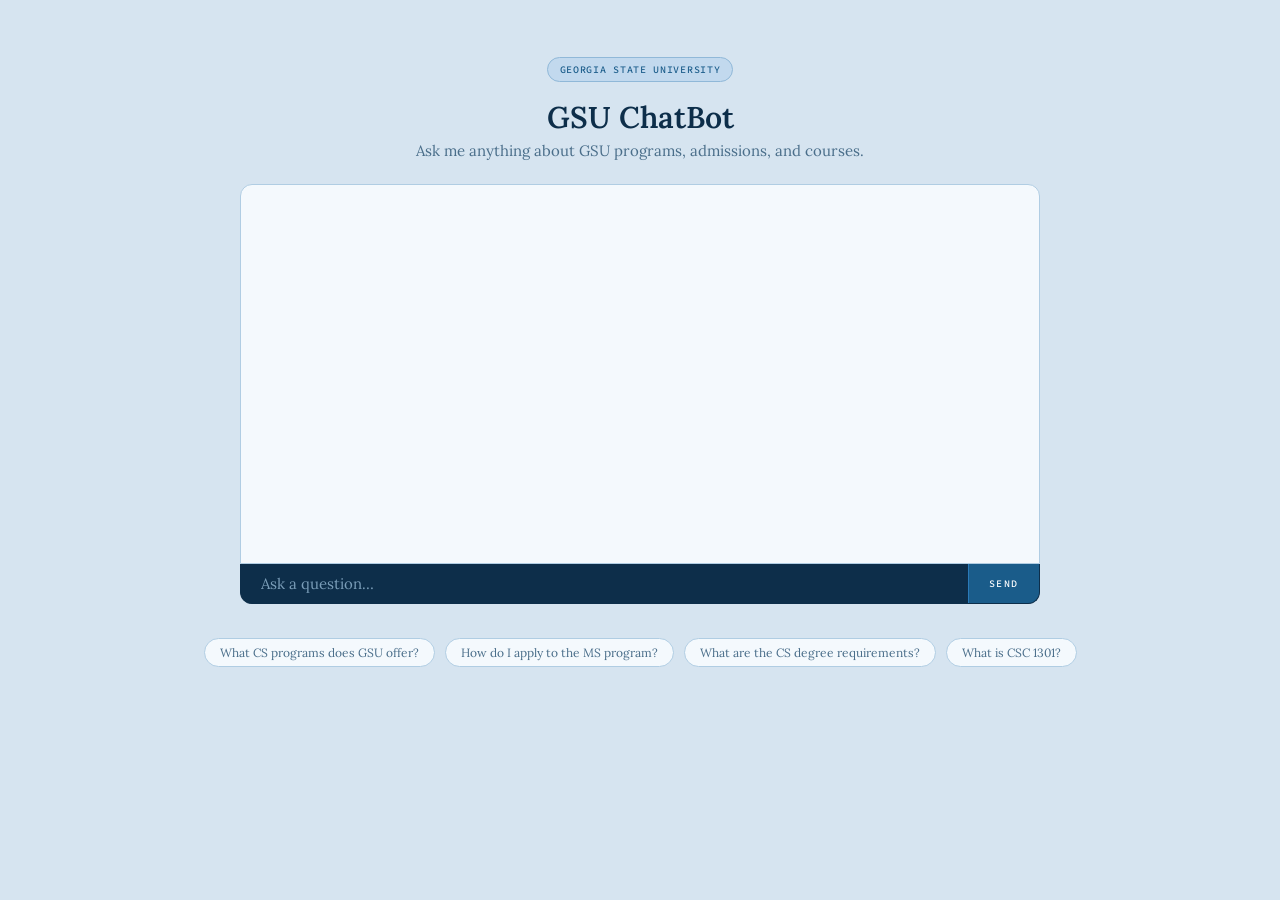
==== chat.html @ f932c7b4 "Run side combined from other branch to make main" ====
<!DOCTYPE html>
<html lang="en">
<head>
<meta charset="UTF-8"/>
<meta name="viewport" content="width=device-width, initial-scale=1.0"/>
<title>GSU ChatBot</title>
<style>
@import url('https://fonts.googleapis.com/css2?family=Lora:wght@400;500;600&family=Source+Code+Pro:wght@400;500&display=swap');
*, *::before, *::after {
  box-sizing: border-box;
  margin: 0;
  padding: 0;
}
body {
  font-family: 'Lora', serif;
  background: #D6E4F0;
  display: flex;
  flex-direction: column;
  align-items: center;
  min-height: 100vh;
  padding: 25px;
  color: #0D2E4A;
}
header {
  width: 100%;
  max-width: 800px;
  padding: 2rem 1rem 1.5rem;
  text-align: center;
}
.logo-badge {
  display: inline-block;
  background: #C2D9EE;
  color: #1A5C8A;
  font-size: 10px;
  font-weight: 500;
  padding: 5px 12px;
  border-radius: 20px;
  border: 1px solid #90B8D8;
  margin-bottom: 1rem;
  letter-spacing: 0.07em;
  font-family: 'Source Code Pro', monospace;
}
h1 {
  font-size: 30px;
  font-weight: 600;
  color: #0D2E4A;
  margin-bottom: 5px;
}
.subtitle {
  font-size: 15px;
  color: #4A6E8A;
}
.chat-wrapper {
  width: 100%;
  max-width: 800px;
  display: flex;
  flex-direction: column;
  padding: 0 0 1.5rem;
}
#chat-log {
  flex: 1;
  overflow-y: auto;
  display: flex;
  flex-direction: column;
  gap: 15px;
  padding: 20px;
  background: #F4F9FD;
  border: 1px solid #B0CDE3;
  border-radius: 12px 12px 0 0;
  min-height: 380px;
  max-height: 480px;
  scroll-behavior: smooth;
}
#chat-log::-webkit-scrollbar { width: 5px; }
#chat-log::-webkit-scrollbar-track { background: transparent; }
#chat-log::-webkit-scrollbar-thumb { background: #B0CDE3; border-radius: 5px; }
.message {
  display: flex;
  gap: 10px;
  align-items: flex-start;
}
.avatar {
  flex-shrink: 0;
  width: 30px;
  height: 30px;
  border-radius: 50%;
  display: flex;
  align-items: center;
  justify-content: center;
  font-size: 10px;
  font-weight: 500;
  font-family: 'Source Code Pro', monospace;
}
.user-avatar {
  background: #1A5C8A;
  color: white;
}
.bot-avatar {
  background: #C2D9EE;
  color: #1A5C8A;
  border: 1px solid #90B8D8;
}
.bubble {
  padding: 10px 15px;
  border-radius: 10px;
  font-size: 15px;
  line-height: 1.7;
  max-width: 90%;
  font-family: 'Lora', serif;
  white-space: pre-wrap;
}
.user-bubble {
  background: #1A5C8A;
  color: white;
  border-top-left-radius: 5px;
}
.bot-bubble {
  background: #E4F0F9;
  border: 1px solid #B0CDE3;
  color: #0D2E4A;
  border-top-left-radius: 5px;
}
.typing-dots span {
  display: inline-block;
  width: 10px;
  height: 10px;
  background: #1A5C8A;
  border-radius: 50%;
  margin: 0 2px;
  animation: blink 1.0s infinite;
}
.typing-dots span:nth-child(2) { animation-delay: 0.2s; }
.typing-dots span:nth-child(3) { animation-delay: 0.4s; }
@keyframes blink {
  0%, 80%, 100% { opacity: 0.3; }
  40%           { opacity: 1; }
}
.input-bar {
  display: flex;
  background: #0D2E4A;
  border: 1px solid #0D2E4A;
  border-top: none;
  border-radius: 0 0 12px 12px;
  overflow: hidden;
}
#question-input {
  flex: 1;
  background: #0D2E4A;
  border: none;
  outline: none;
  padding: 10px 20px;
  font-family: 'Lora', serif;
  font-size: 15px;
  color: white;
}
#question-input::placeholder { color: #7A9DB8; }
#send-btn {
  background: #1A5C8A;
  color: white;
  border: none;
  border-left: 1px solid #2A7AB8;
  padding: 0 20px;
  font-family: 'Source Code Pro', monospace;
  font-size: 10px;
  font-weight: 500;
  letter-spacing: 0.1rem;
  text-transform: uppercase;
  cursor: pointer;
  transition: background 0.15s;
}
#send-btn:hover   { background: #0D2E4A; }
#send-btn:active  { transform: scale(1.0); }
#send-btn:disabled {
  background: #4A6E8A;
  color: #B0CDE3;
  cursor: not-allowed;
}
.suggestions {
  margin-top: 10px;
  display: flex;
  flex-wrap: wrap;
  gap: 10px;
}
.suggestion-chip {
  background: #F4F9FD;
  border: 1px solid #B0CDE3;
  color: #4A6E8A;
  font-family: 'Lora', serif;
  font-size: 12px;
  padding: 6px 15px;
  border-radius: 20px;
  cursor: pointer;
  transition: color 0.15s, border-color 0.15s, background 0.15s;
}
.suggestion-chip:hover {
  color: #0D2E4A;
  border-color: #B0CDE3;
  background: #E4F0F9;
}
</style>
</head>
<body>

<header>
  <div class="logo-badge">GEORGIA STATE UNIVERSITY</div>
  <h1>GSU ChatBot</h1>
  <p class="subtitle">Ask me anything about GSU programs, admissions, and courses.</p>
</header>

<div class="chat-wrapper">
  <div id="chat-log">
    <!-- messages appear here -->
  </div>
  <div class="input-bar">
    <input type="text" id="question-input" placeholder="Ask a question…" onkeydown="if(event.key==='Enter') send()"/>
    <button id="send-btn" onclick="send()">Send</button>
  </div>
</div>

<div class="suggestions">
  <button class="suggestion-chip" onclick="suggest(this)">What CS programs does GSU offer?</button>
  <button class="suggestion-chip" onclick="suggest(this)">How do I apply to the MS program?</button>
  <button class="suggestion-chip" onclick="suggest(this)">What are the CS degree requirements?</button>
  <button class="suggestion-chip" onclick="suggest(this)">What is CSC 1301?</button>
</div>

<script>
const API = "http://localhost:5050/api";

function addMessage(role, content) {
  const log = document.getElementById("chat-log");
  const div = document.createElement("div");
  div.className = "message";

  if (role === "user") {
    div.innerHTML = `
      <div class="avatar user-avatar">YOU</div>
      <div class="bubble user-bubble">${escapeHTML(content)}</div>
    `;
  } else if (role === "typing") {
    div.id = "typing-msg";
    div.innerHTML = `
      <div class="avatar bot-avatar">AI</div>
      <div class="bubble bot-bubble typing-dots">
        <span></span><span></span><span></span>
      </div>
    `;
  } else {
    div.innerHTML = `
      <div class="avatar bot-avatar">AI</div>
      <div class="bubble bot-bubble">${escapeHTML(content)}</div>
    `;
  }

  log.appendChild(div);
  log.scrollTop = log.scrollHeight;
  return div;
}

function removeTyping() {
  const el = document.getElementById("typing-msg");
  if (el) el.remove();
}

async function send() {
  const input = document.getElementById("question-input");
  const btn = document.getElementById("send-btn");
  const query = input.value.trim();
  if (!query || btn.disabled) return;

  input.value = "";
  btn.disabled = true;
  addMessage("user", query);
  addMessage("typing");

  try {
    const res = await fetch(`${API}/chat`, {
      method: "POST",
      headers: { "Content-Type": "application/json" },
      body: JSON.stringify({ query })
    });
    const data = await res.json();
    removeTyping();
    addMessage("bot", data.answer || data.error || "No response.");
  } catch {
    removeTyping();
    addMessage("bot", "Could not reach the server. Make sure the backend is running.");
  }

  btn.disabled = false;
  input.focus();
}

function suggest(btn) {
  document.getElementById("question-input").value = btn.textContent;
  send();
}

function escapeHTML(str) {
  return str.replace(/&/g,"&amp;").replace(/</g,"&lt;").replace(/>/g,"&gt;").replace(/\n/g,"<br>");
}
</script>
</body>
</html>
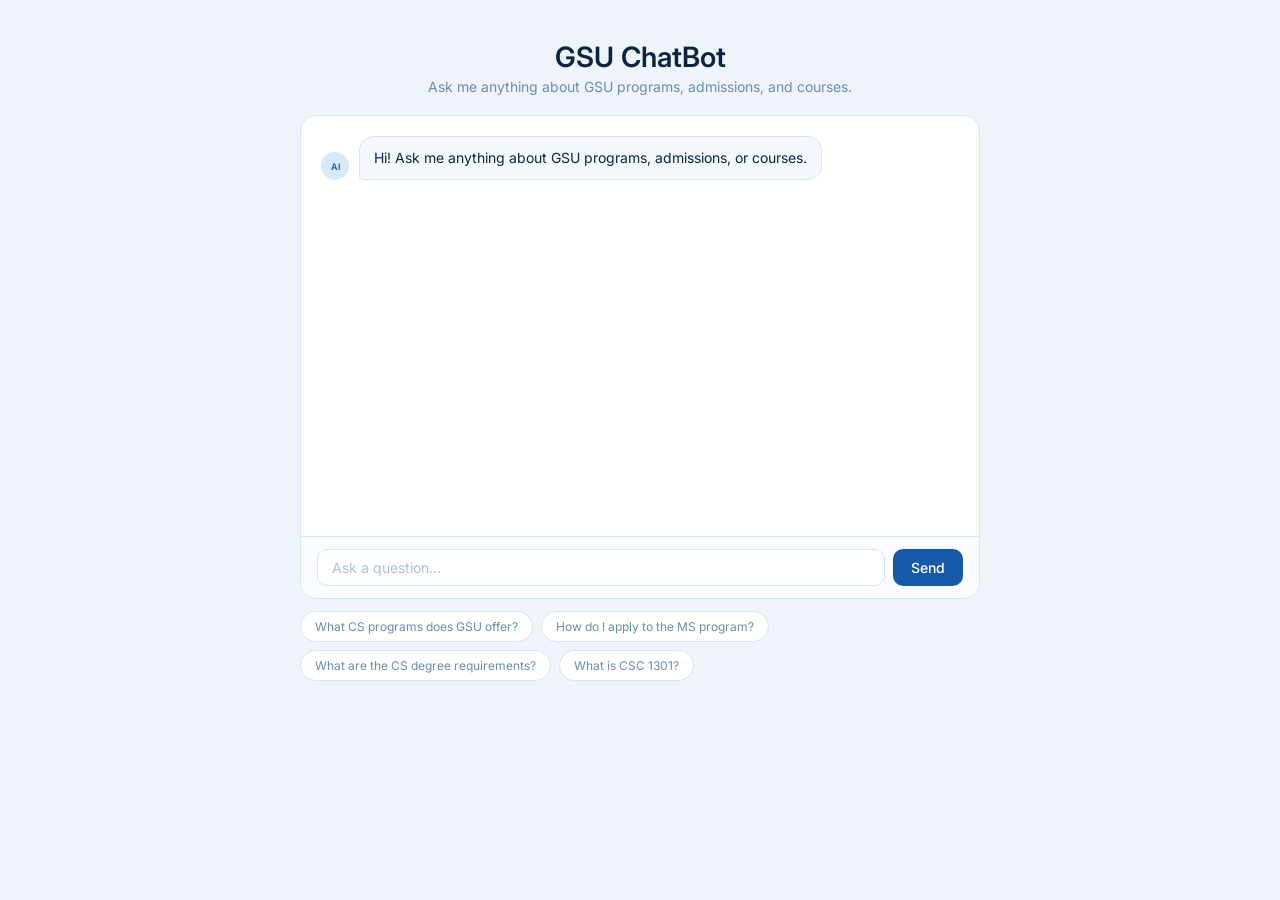
==== commit dd11d230: "UI cleaned" ====
--- a/chat.html
+++ b/chat.html
@@ -4,301 +4,258 @@
 <meta charset="UTF-8"/>
 <meta name="viewport" content="width=device-width, initial-scale=1.0"/>
 <title>GSU ChatBot</title>
+<link href="https://fonts.googleapis.com/css2?family=Inter:wght@400;500;600&display=swap" rel="stylesheet">
 <style>
-@import url('https://fonts.googleapis.com/css2?family=Lora:wght@400;500;600&family=Source+Code+Pro:wght@400;500&display=swap');
-*, *::before, *::after {
-  box-sizing: border-box;
-  margin: 0;
-  padding: 0;
-}
-body {
-  font-family: 'Lora', serif;
-  background: #D6E4F0;
-  display: flex;
-  flex-direction: column;
-  align-items: center;
-  min-height: 100vh;
-  padding: 25px;
-  color: #0D2E4A;
-}
-header {
-  width: 100%;
-  max-width: 800px;
-  padding: 2rem 1rem 1.5rem;
-  text-align: center;
-}
-.logo-badge {
-  display: inline-block;
-  background: #C2D9EE;
-  color: #1A5C8A;
-  font-size: 10px;
-  font-weight: 500;
-  padding: 5px 12px;
-  border-radius: 20px;
-  border: 1px solid #90B8D8;
-  margin-bottom: 1rem;
-  letter-spacing: 0.07em;
-  font-family: 'Source Code Pro', monospace;
-}
-h1 {
-  font-size: 30px;
-  font-weight: 600;
-  color: #0D2E4A;
-  margin-bottom: 5px;
-}
-.subtitle {
-  font-size: 15px;
-  color: #4A6E8A;
-}
-.chat-wrapper {
-  width: 100%;
-  max-width: 800px;
-  display: flex;
-  flex-direction: column;
-  padding: 0 0 1.5rem;
-}
-#chat-log {
-  flex: 1;
-  overflow-y: auto;
-  display: flex;
-  flex-direction: column;
-  gap: 15px;
-  padding: 20px;
-  background: #F4F9FD;
-  border: 1px solid #B0CDE3;
-  border-radius: 12px 12px 0 0;
-  min-height: 380px;
-  max-height: 480px;
-  scroll-behavior: smooth;
-}
-#chat-log::-webkit-scrollbar { width: 5px; }
-#chat-log::-webkit-scrollbar-track { background: transparent; }
-#chat-log::-webkit-scrollbar-thumb { background: #B0CDE3; border-radius: 5px; }
-.message {
-  display: flex;
-  gap: 10px;
-  align-items: flex-start;
-}
-.avatar {
-  flex-shrink: 0;
-  width: 30px;
-  height: 30px;
-  border-radius: 50%;
-  display: flex;
-  align-items: center;
-  justify-content: center;
-  font-size: 10px;
-  font-weight: 500;
-  font-family: 'Source Code Pro', monospace;
-}
-.user-avatar {
-  background: #1A5C8A;
-  color: white;
-}
-.bot-avatar {
-  background: #C2D9EE;
-  color: #1A5C8A;
-  border: 1px solid #90B8D8;
-}
-.bubble {
-  padding: 10px 15px;
-  border-radius: 10px;
-  font-size: 15px;
-  line-height: 1.7;
-  max-width: 90%;
-  font-family: 'Lora', serif;
-  white-space: pre-wrap;
-}
-.user-bubble {
-  background: #1A5C8A;
-  color: white;
-  border-top-left-radius: 5px;
-}
-.bot-bubble {
-  background: #E4F0F9;
-  border: 1px solid #B0CDE3;
-  color: #0D2E4A;
-  border-top-left-radius: 5px;
-}
-.typing-dots span {
-  display: inline-block;
-  width: 10px;
-  height: 10px;
-  background: #1A5C8A;
-  border-radius: 50%;
-  margin: 0 2px;
-  animation: blink 1.0s infinite;
-}
-.typing-dots span:nth-child(2) { animation-delay: 0.2s; }
-.typing-dots span:nth-child(3) { animation-delay: 0.4s; }
-@keyframes blink {
-  0%, 80%, 100% { opacity: 0.3; }
-  40%           { opacity: 1; }
-}
-.input-bar {
-  display: flex;
-  background: #0D2E4A;
-  border: 1px solid #0D2E4A;
-  border-top: none;
-  border-radius: 0 0 12px 12px;
-  overflow: hidden;
-}
-#question-input {
-  flex: 1;
-  background: #0D2E4A;
-  border: none;
-  outline: none;
-  padding: 10px 20px;
-  font-family: 'Lora', serif;
-  font-size: 15px;
-  color: white;
-}
-#question-input::placeholder { color: #7A9DB8; }
-#send-btn {
-  background: #1A5C8A;
-  color: white;
-  border: none;
-  border-left: 1px solid #2A7AB8;
-  padding: 0 20px;
-  font-family: 'Source Code Pro', monospace;
-  font-size: 10px;
-  font-weight: 500;
-  letter-spacing: 0.1rem;
-  text-transform: uppercase;
-  cursor: pointer;
-  transition: background 0.15s;
-}
-#send-btn:hover   { background: #0D2E4A; }
-#send-btn:active  { transform: scale(1.0); }
-#send-btn:disabled {
-  background: #4A6E8A;
-  color: #B0CDE3;
-  cursor: not-allowed;
-}
-.suggestions {
-  margin-top: 10px;
-  display: flex;
-  flex-wrap: wrap;
-  gap: 10px;
-}
-.suggestion-chip {
-  background: #F4F9FD;
-  border: 1px solid #B0CDE3;
-  color: #4A6E8A;
-  font-family: 'Lora', serif;
-  font-size: 12px;
-  padding: 6px 15px;
-  border-radius: 20px;
-  cursor: pointer;
-  transition: color 0.15s, border-color 0.15s, background 0.15s;
-}
-.suggestion-chip:hover {
-  color: #0D2E4A;
-  border-color: #B0CDE3;
-  background: #E4F0F9;
-}
+  * { box-sizing: border-box; margin: 0; padding: 0; }
+
+  body {
+    font-family: 'Inter', sans-serif;
+    background: #EEF4F9;
+    min-height: 100vh;
+    display: flex;
+    flex-direction: column;
+    align-items: center;
+    padding: 40px 20px;
+  }
+
+  header {
+    text-align: center;
+    margin-bottom: 20px;
+  }
+
+  header h1 {
+    font-size: 28px;
+    font-weight: 600;
+    color: #0B2540;
+  }
+
+  header p {
+    font-size: 14px;
+    color: #6B8BAD;
+    margin-top: 4px;
+  }
+
+  .chat-box {
+    width: 100%;
+    max-width: 680px;
+    background: white;
+    border-radius: 16px;
+    border: 1px solid #D4E5F5;
+    overflow: hidden;
+  }
+
+  #chat-log {
+    height: 420px;
+    overflow-y: auto;
+    padding: 20px;
+    display: flex;
+    flex-direction: column;
+    gap: 14px;
+  }
+
+  .msg {
+    display: flex;
+    gap: 10px;
+    align-items: flex-end;
+  }
+
+  .msg.user {
+    flex-direction: row-reverse;
+  }
+
+  .av {
+    width: 28px;
+    height: 28px;
+    border-radius: 50%;
+    font-size: 9px;
+    font-weight: 600;
+    display: flex;
+    align-items: center;
+    justify-content: center;
+    flex-shrink: 0;
+  }
+
+  .msg.bot .av  { background: #D8E9F8; color: #1659A8; }
+  .msg.user .av { background: #0B2540; color: white; }
+
+  .bubble {
+    max-width: 75%;
+    padding: 10px 14px;
+    border-radius: 14px;
+    font-size: 14px;
+    line-height: 1.6;
+    white-space: pre-wrap;
+  }
+
+  .msg.bot .bubble  { background: #F4F8FD; border: 1px solid #D4E5F5; color: #0B2540; border-bottom-left-radius: 4px; }
+  .msg.user .bubble { background: #1659A8; color: white; border-bottom-right-radius: 4px; }
+
+  .dots { display: flex; gap: 4px; padding: 3px 0; }
+  .dots span {
+    width: 7px;
+    height: 7px;
+    border-radius: 50%;
+    background: #1659A8;
+    animation: blink 1s infinite;
+  }
+  .dots span:nth-child(2) { animation-delay: .2s; }
+  .dots span:nth-child(3) { animation-delay: .4s; }
+  @keyframes blink { 0%,80%,100%{opacity:.2} 40%{opacity:1} }
+
+  .input-row {
+    display: flex;
+    gap: 8px;
+    padding: 12px 16px;
+    border-top: 1px solid #D4E5F5;
+    background: #FAFCFF;
+  }
+
+  .input-row input {
+    flex: 1;
+    padding: 9px 14px;
+    border: 1px solid #D4E5F5;
+    border-radius: 10px;
+    font-family: inherit;
+    font-size: 14px;
+    color: #0B2540;
+    outline: none;
+  }
+
+  .input-row input:focus { border-color: #1659A8; }
+  .input-row input::placeholder { color: #AAC0D8; }
+
+  .input-row button {
+    padding: 9px 18px;
+    background: #1659A8;
+    color: white;
+    border: none;
+    border-radius: 10px;
+    font-family: inherit;
+    font-size: 14px;
+    font-weight: 500;
+    cursor: pointer;
+  }
+
+  .input-row button:hover    { background: #0B2540; }
+  .input-row button:disabled { background: #AAC0D8; cursor: not-allowed; }
+
+  .chips {
+    width: 100%;
+    max-width: 680px;
+    margin-top: 12px;
+    display: flex;
+    flex-wrap: wrap;
+    gap: 8px;
+  }
+
+  .chips button {
+    padding: 7px 14px;
+    background: white;
+    border: 1px solid #D4E5F5;
+    border-radius: 100px;
+    font-family: inherit;
+    font-size: 12px;
+    color: #6B8BAD;
+    cursor: pointer;
+  }
+
+  .chips button:hover { background: #D8E9F8; color: #1659A8; }
 </style>
 </head>
 <body>
 
 <header>
-  <div class="logo-badge">GEORGIA STATE UNIVERSITY</div>
   <h1>GSU ChatBot</h1>
-  <p class="subtitle">Ask me anything about GSU programs, admissions, and courses.</p>
+  <p>Ask me anything about GSU programs, admissions, and courses.</p>
 </header>
 
-<div class="chat-wrapper">
-  <div id="chat-log">
-    <!-- messages appear here -->
-  </div>
-  <div class="input-bar">
+<div class="chat-box">
+  <div id="chat-log"></div>
+  <div class="input-row">
     <input type="text" id="question-input" placeholder="Ask a question…" onkeydown="if(event.key==='Enter') send()"/>
     <button id="send-btn" onclick="send()">Send</button>
   </div>
 </div>
 
-<div class="suggestions">
-  <button class="suggestion-chip" onclick="suggest(this)">What CS programs does GSU offer?</button>
-  <button class="suggestion-chip" onclick="suggest(this)">How do I apply to the MS program?</button>
-  <button class="suggestion-chip" onclick="suggest(this)">What are the CS degree requirements?</button>
-  <button class="suggestion-chip" onclick="suggest(this)">What is CSC 1301?</button>
+<div class="chips">
+  <button onclick="suggest(this)">What CS programs does GSU offer?</button>
+  <button onclick="suggest(this)">How do I apply to the MS program?</button>
+  <button onclick="suggest(this)">What are the CS degree requirements?</button>
+  <button onclick="suggest(this)">What is CSC 1301?</button>
 </div>
 
 <script>
-const API = "http://localhost:5050/api";
-
-function addMessage(role, content) {
-  const log = document.getElementById("chat-log");
-  const div = document.createElement("div");
-  div.className = "message";
-
-  if (role === "user") {
-    div.innerHTML = `
-      <div class="avatar user-avatar">YOU</div>
-      <div class="bubble user-bubble">${escapeHTML(content)}</div>
-    `;
-  } else if (role === "typing") {
-    div.id = "typing-msg";
-    div.innerHTML = `
-      <div class="avatar bot-avatar">AI</div>
-      <div class="bubble bot-bubble typing-dots">
-        <span></span><span></span><span></span>
-      </div>
-    `;
-  } else {
-    div.innerHTML = `
-      <div class="avatar bot-avatar">AI</div>
-      <div class="bubble bot-bubble">${escapeHTML(content)}</div>
-    `;
-  }
-
-  log.appendChild(div);
-  log.scrollTop = log.scrollHeight;
-  return div;
-}
-
-function removeTyping() {
-  const el = document.getElementById("typing-msg");
-  if (el) el.remove();
-}
-
-async function send() {
-  const input = document.getElementById("question-input");
-  const btn = document.getElementById("send-btn");
-  const query = input.value.trim();
-  if (!query || btn.disabled) return;
-
-  input.value = "";
-  btn.disabled = true;
-  addMessage("user", query);
-  addMessage("typing");
-
-  try {
-    const res = await fetch(`${API}/chat`, {
-      method: "POST",
-      headers: { "Content-Type": "application/json" },
-      body: JSON.stringify({ query })
-    });
-    const data = await res.json();
-    removeTyping();
-    addMessage("bot", data.answer || data.error || "No response.");
-  } catch {
-    removeTyping();
-    addMessage("bot", "Could not reach the server. Make sure the backend is running.");
-  }
-
-  btn.disabled = false;
-  input.focus();
-}
-
-function suggest(btn) {
-  document.getElementById("question-input").value = btn.textContent;
-  send();
-}
-
-function escapeHTML(str) {
-  return str.replace(/&/g,"&amp;").replace(/</g,"&lt;").replace(/>/g,"&gt;").replace(/\n/g,"<br>");
-}
+  const API = "https://whisking-sensation-tartness.ngrok-free.dev/api";
+
+  function addMessage(role, content) {
+    const log = document.getElementById("chat-log");
+    const row = document.createElement("div");
+    row.className = "msg " + (role === "user" ? "user" : "bot");
+
+    if (role === "typing") {
+      row.id = "typing-msg";
+      row.innerHTML = `<div class="av">AI</div><div class="bubble"><div class="dots"><span></span><span></span><span></span></div></div>`;
+    } else {
+      const label = role === "user" ? "YOU" : "AI";
+      row.innerHTML = `<div class="av">${label}</div><div class="bubble">${esc(content)}</div>`;
+    }
+
+    log.appendChild(row);
+    log.scrollTop = log.scrollHeight;
+  }
+
+  function removeTyping() {
+    const el = document.getElementById("typing-msg");
+    if (el) el.remove();
+  }
+
+  async function send() {
+    const input = document.getElementById("question-input");
+    const btn   = document.getElementById("send-btn");
+    const query = input.value.trim();
+    if (!query || btn.disabled) return;
+
+    input.value = "";
+    btn.disabled = true;
+    addMessage("user", query);
+    addMessage("typing");
+
+    try {
+      const res  = await fetch(`${API}/chat`, {
+        method: "POST",
+        headers: { "Content-Type": "application/json" },
+        body: JSON.stringify({ query })
+      });
+      const data = await res.json();
+      removeTyping();
+
+      let text = data.answer || data.error || "No response.";
+      if (data.sources && data.sources.length > 0) {
+        text += "\n\nSources:";
+        data.sources.forEach(url => { text += "\n• " + url; });
+      }
+
+      addMessage("bot", text);
+    } catch {
+      removeTyping();
+      addMessage("bot", "Could not reach the server. Make sure the backend is running.");
+    }
+
+    btn.disabled = false;
+    input.focus();
+  }
+
+  function suggest(btn) {
+    document.getElementById("question-input").value = btn.textContent;
+    send();
+  }
+
+  function esc(str) {
+    return str.replace(/&/g,"&amp;").replace(/</g,"&lt;").replace(/>/g,"&gt;").replace(/\n/g,"<br>");
+  }
+
+  addMessage("bot", "Hi! Ask me anything about GSU programs, admissions, or courses.");
 </script>
+
 </body>
 </html>
